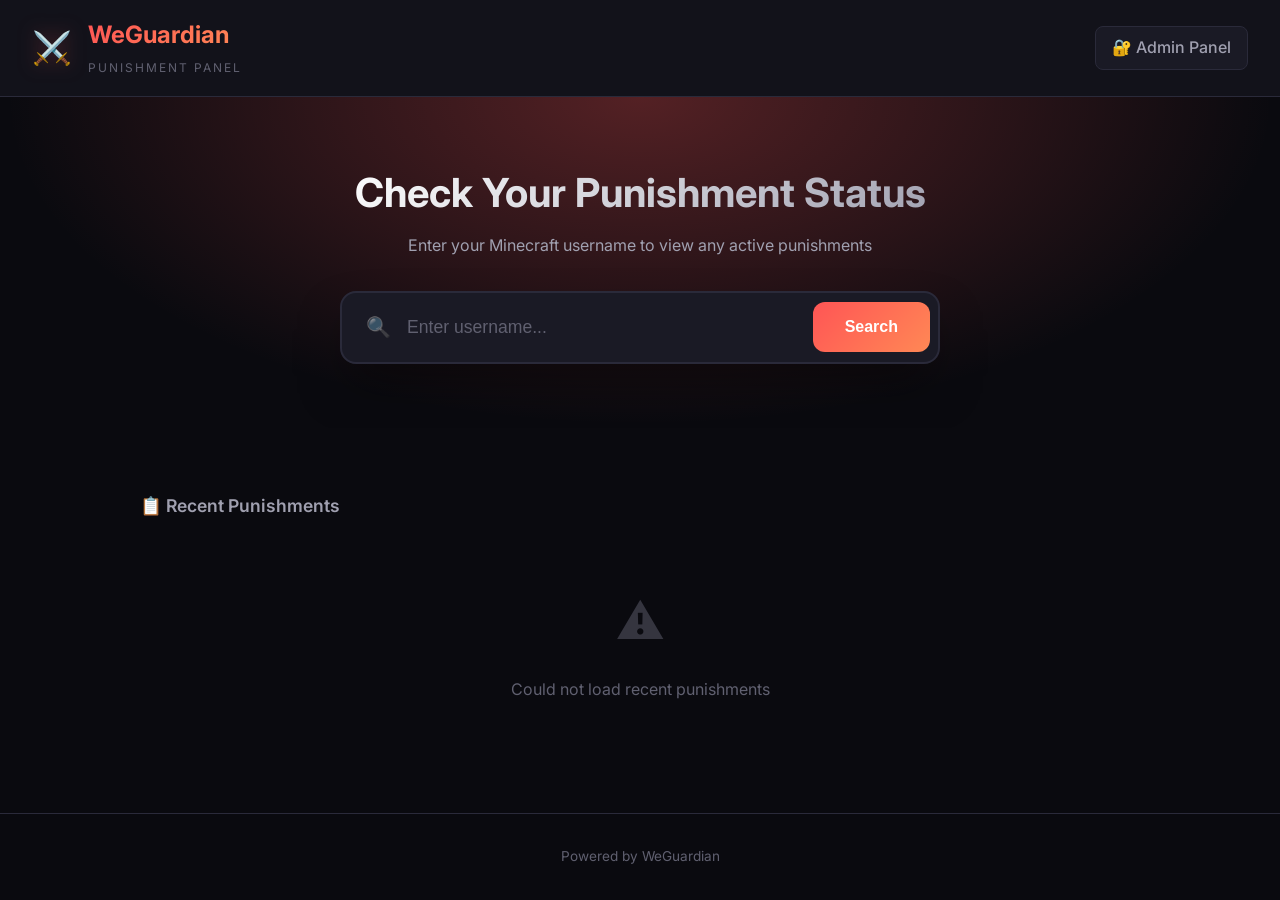
==== src/main/resources/web/index.html @ 6aa9f34b "Add decompiled WeGuardian source" ====
<!DOCTYPE html>
<html lang="en">

<head>
    <meta charset="UTF-8">
    <meta name="viewport" content="width=device-width, initial-scale=1.0">
    <title>WeGuardian - Punishment Panel</title>
    <link rel="stylesheet" href="styles.css">
    <link href="https://fonts.googleapis.com/css2?family=Inter:wght@300;400;500;600;700&display=swap" rel="stylesheet">
</head>

<body>
    <div class="app">
        <header class="header">
            <div class="header-content">
                <div class="logo">
                    <div class="logo-icon">⚔️</div>
                    <div class="logo-text">
                        <h1 id="server-name">WeGuardian</h1>
                        <span class="subtitle">Punishment Panel</span>
                    </div>
                </div>
                <nav class="nav">
                    <a href="admin.html" class="nav-link admin-link">🔐 Admin Panel</a>
                </nav>
            </div>
        </header>

        <main class="main">
            <section class="hero">
                <div class="hero-bg"></div>
                <div class="hero-content">
                    <h2>Check Your Punishment Status</h2>
                    <p>Enter your Minecraft username to view any active punishments</p>

                    <div class="search-container">
                        <div class="search-box">
                            <span class="search-icon">🔍</span>
                            <input type="text" id="username-input" placeholder="Enter username..." autocomplete="off">
                            <button id="search-btn" class="btn-primary">Search</button>
                        </div>
                    </div>
                </div>
            </section>

            <section class="recent-section" id="recent-section">
                <div class="container">
                    <div class="section-header">
                        <h3>📋 Recent Punishments</h3>
                    </div>
                    <div class="punishments-grid" id="recent-punishments">
                        <div class="loading-inline">
                            <div class="loader-small"></div>
                            <span>Loading recent punishments...</span>
                        </div>
                    </div>
                </div>
            </section>

            <section class="results" id="results-section" style="display: none;">
                <div class="container">
                    <div class="player-card" id="player-card">
                        <div class="player-avatar">
                            <img id="player-avatar" src="" alt="Player Avatar">
                        </div>
                        <div class="player-info">
                            <h3 id="player-name">Username</h3>
                            <span class="player-uuid" id="player-uuid">UUID</span>
                        </div>
                        <div class="player-status" id="player-status">
                            <span class="status-badge clean">✓ Clean Record</span>
                        </div>
                    </div>

                    <div class="section-header">
                        <h3>🚫 Active Punishments</h3>
                    </div>
                    <div class="punishments-grid" id="active-punishments">
                        <div class="empty-state">
                            <span class="empty-icon">✨</span>
                            <p>No active punishments</p>
                        </div>
                    </div>

                    <div class="section-header">
                        <h3>📜 Punishment History</h3>
                    </div>
                    <div class="punishments-list" id="punishment-history">
                        <div class="empty-state">
                            <span class="empty-icon">📭</span>
                            <p>No punishment history</p>
                        </div>
                    </div>

                    <button class="btn-secondary" onclick="backToHome()" style="margin-top: 2rem;">
                        ← Back to Recent Punishments
                    </button>
                </div>
            </section>

            <section class="loading" id="loading-section" style="display: none;">
                <div class="loader"></div>
                <p>Loading punishments...</p>
            </section>

            <section class="error-section" id="error-section" style="display: none;">
                <div class="error-content">
                    <span class="error-icon">❌</span>
                    <h3 id="error-title">Error</h3>
                    <p id="error-message">Something went wrong</p>
                    <button class="btn-secondary" onclick="hideError()">Try Again</button>
                </div>
            </section>
        </main>

        <footer class="footer">
            <p id="footer-text">Powered by WeGuardian</p>
        </footer>
    </div>

    <script src="app.js"></script>
</body>

</html>
---- src/main/resources/web/styles.css ----
:root {
    --bg-primary: #0a0a0f;
    --bg-secondary: #12121a;
    --bg-card: #1a1a25;
    --bg-card-hover: #22222f;
    --accent: #ff5555;
    --accent-glow: rgba(255, 85, 85, 0.3);
    --text-primary: #ffffff;
    --text-secondary: #a0a0b0;
    --text-muted: #606070;
    --border: #2a2a3a;
    --success: #55ff88;
    --warning: #ffaa55;
    --danger: #ff5555;
    --info: #5588ff;
    --gradient-1: linear-gradient(135deg, #ff5555 0%, #ff8855 100%);
    --gradient-2: linear-gradient(135deg, #5555ff 0%, #8855ff 100%);
    --shadow-lg: 0 25px 50px -12px rgba(0, 0, 0, 0.5);
    --shadow-glow: 0 0 40px rgba(255, 85, 85, 0.15);
}

* {
    margin: 0;
    padding: 0;
    box-sizing: border-box;
}

body {
    font-family: 'Inter', -apple-system, BlinkMacSystemFont, sans-serif;
    background: var(--bg-primary);
    color: var(--text-primary);
    min-height: 100vh;
    line-height: 1.6;
}

.app {
    min-height: 100vh;
    display: flex;
    flex-direction: column;
}



.header {
    background: var(--bg-secondary);
    border-bottom: 1px solid var(--border);
    padding: 1rem 2rem;
    position: sticky;
    top: 0;
    z-index: 100;
    backdrop-filter: blur(10px);
}

.header-content {
    max-width: 1400px;
    margin: 0 auto;
    display: flex;
    justify-content: space-between;
    align-items: center;
}

.logo {
    display: flex;
    align-items: center;
    gap: 1rem;
}

.logo-icon {
    font-size: 2rem;
    filter: drop-shadow(0 0 10px var(--accent-glow));
}

.logo-text h1 {
    font-size: 1.5rem;
    font-weight: 700;
    background: var(--gradient-1);
    -webkit-background-clip: text;
    -webkit-text-fill-color: transparent;
    background-clip: text;
}

.logo-text .subtitle {
    font-size: 0.75rem;
    color: var(--text-muted);
    text-transform: uppercase;
    letter-spacing: 2px;
}

.nav {
    display: flex;
    gap: 1rem;
}

.nav-link {
    color: var(--text-secondary);
    text-decoration: none;
    padding: 0.5rem 1rem;
    border-radius: 8px;
    transition: all 0.3s ease;
    font-weight: 500;
}

.nav-link:hover {
    color: var(--text-primary);
    background: var(--bg-card);
}

.admin-link {
    background: var(--bg-card);
    border: 1px solid var(--border);
}

.admin-link:hover {
    border-color: var(--accent);
    box-shadow: 0 0 20px var(--accent-glow);
}



.hero {
    position: relative;
    padding: 4rem 2rem;
    text-align: center;
    overflow: hidden;
}

.hero-bg {
    position: absolute;
    inset: 0;
    background: radial-gradient(ellipse at 50% 0%, var(--accent-glow) 0%, transparent 70%);
    pointer-events: none;
}

.hero-content {
    position: relative;
    max-width: 600px;
    margin: 0 auto;
}

.hero h2 {
    font-size: 2.5rem;
    font-weight: 700;
    margin-bottom: 0.5rem;
    background: linear-gradient(135deg, var(--text-primary) 0%, var(--text-secondary) 100%);
    -webkit-background-clip: text;
    -webkit-text-fill-color: transparent;
    background-clip: text;
}

.hero p {
    color: var(--text-secondary);
    margin-bottom: 2rem;
}

.search-container {
    perspective: 1000px;
}

.search-box {
    display: flex;
    align-items: center;
    background: var(--bg-card);
    border: 2px solid var(--border);
    border-radius: 16px;
    padding: 0.5rem;
    transition: all 0.3s ease;
    box-shadow: var(--shadow-lg);
}

.search-box:focus-within {
    border-color: var(--accent);
    box-shadow: var(--shadow-glow);
    transform: translateY(-2px);
}

.search-icon {
    padding: 0 1rem;
    font-size: 1.25rem;
    opacity: 0.5;
}

.search-box input {
    flex: 1;
    background: none;
    border: none;
    color: var(--text-primary);
    font-size: 1.1rem;
    padding: 1rem 0;
    outline: none;
}

.search-box input::placeholder {
    color: var(--text-muted);
}

.btn-primary {
    background: var(--gradient-1);
    color: white;
    border: none;
    padding: 1rem 2rem;
    border-radius: 12px;
    font-size: 1rem;
    font-weight: 600;
    cursor: pointer;
    transition: all 0.3s ease;
}

.btn-primary:hover {
    transform: scale(1.05);
    box-shadow: 0 0 30px var(--accent-glow);
}

.btn-primary:active {
    transform: scale(0.98);
}

.btn-secondary {
    background: var(--bg-card);
    color: var(--text-primary);
    border: 1px solid var(--border);
    padding: 0.75rem 1.5rem;
    border-radius: 10px;
    font-size: 0.9rem;
    font-weight: 500;
    cursor: pointer;
    transition: all 0.3s ease;
}

.btn-secondary:hover {
    background: var(--bg-card-hover);
    border-color: var(--accent);
}



.results {
    padding: 2rem;
    animation: fadeInUp 0.5s ease;
}

@keyframes fadeInUp {
    from {
        opacity: 0;
        transform: translateY(20px);
    }

    to {
        opacity: 1;
        transform: translateY(0);
    }
}

.container {
    max-width: 1000px;
    margin: 0 auto;
}

.player-card {
    display: flex;
    align-items: center;
    gap: 1.5rem;
    background: var(--bg-card);
    border: 1px solid var(--border);
    border-radius: 20px;
    padding: 1.5rem 2rem;
    margin-bottom: 2rem;
    box-shadow: var(--shadow-lg);
}

.player-avatar {
    width: 80px;
    height: 80px;
    border-radius: 16px;
    overflow: hidden;
    background: var(--bg-secondary);
    border: 3px solid var(--border);
}

.player-avatar img {
    width: 100%;
    height: 100%;
    object-fit: cover;
}

.player-info {
    flex: 1;
}

.player-info h3 {
    font-size: 1.5rem;
    font-weight: 600;
}

.player-uuid {
    font-size: 0.8rem;
    color: var(--text-muted);
    font-family: monospace;
}

.status-badge {
    padding: 0.5rem 1rem;
    border-radius: 50px;
    font-size: 0.85rem;
    font-weight: 600;
}

.status-badge.clean {
    background: rgba(85, 255, 136, 0.15);
    color: var(--success);
    border: 1px solid rgba(85, 255, 136, 0.3);
}

.status-badge.punished {
    background: rgba(255, 85, 85, 0.15);
    color: var(--danger);
    border: 1px solid rgba(255, 85, 85, 0.3);
}

.section-header {
    display: flex;
    align-items: center;
    gap: 0.5rem;
    margin: 2rem 0 1rem;
}

.section-header h3 {
    font-size: 1.1rem;
    font-weight: 600;
    color: var(--text-secondary);
}

.punishments-grid {
    display: grid;
    gap: 1rem;
}

.punishment-card {
    background: var(--bg-card);
    border: 1px solid var(--border);
    border-radius: 16px;
    padding: 1.5rem;
    transition: all 0.3s ease;
}

.punishment-card:hover {
    background: var(--bg-card-hover);
    transform: translateY(-2px);
    box-shadow: var(--shadow-lg);
}

.punishment-card.ban {
    border-left: 4px solid var(--danger);
}

.punishment-card.mute {
    border-left: 4px solid var(--warning);
}

.punishment-card.kick {
    border-left: 4px solid var(--info);
}

.punishment-header {
    display: flex;
    justify-content: space-between;
    align-items: flex-start;
    margin-bottom: 1rem;
}

.punishment-type {
    display: flex;
    align-items: center;
    gap: 0.5rem;
}

.punishment-icon {
    font-size: 1.5rem;
}

.punishment-label {
    font-size: 1.1rem;
    font-weight: 600;
}

.punishment-active {
    font-size: 0.75rem;
    padding: 0.25rem 0.75rem;
    border-radius: 50px;
    background: rgba(255, 85, 85, 0.2);
    color: var(--danger);
}

.punishment-expired {
    font-size: 0.75rem;
    padding: 0.25rem 0.75rem;
    border-radius: 50px;
    background: rgba(100, 100, 120, 0.2);
    color: var(--text-muted);
}

.punishment-reason {
    color: var(--text-secondary);
    margin-bottom: 1rem;
    font-style: italic;
}

.punishment-meta {
    display: flex;
    flex-wrap: wrap;
    gap: 1.5rem;
    font-size: 0.85rem;
    color: var(--text-muted);
}

.punishment-meta-item {
    display: flex;
    align-items: center;
    gap: 0.5rem;
}

.empty-state {
    text-align: center;
    padding: 3rem;
    color: var(--text-muted);
}

.empty-icon {
    font-size: 3rem;
    display: block;
    margin-bottom: 1rem;
    opacity: 0.5;
}

.recent-section {
    padding: 2rem;
}

.recent-section .container {
    max-width: 1000px;
    margin: 0 auto;
}

.loading-inline {
    display: flex;
    align-items: center;
    justify-content: center;
    gap: 1rem;
    padding: 2rem;
    color: var(--text-secondary);
}

.loader-small {
    width: 24px;
    height: 24px;
    border: 3px solid var(--border);
    border-top-color: var(--accent);
    border-radius: 50%;
    animation: spin 1s linear infinite;
}

.punishment-target {
    margin-bottom: 0.5rem;
    color: var(--text-primary);
}



.loading {
    display: flex;
    flex-direction: column;
    align-items: center;
    justify-content: center;
    padding: 4rem;
    color: var(--text-secondary);
}

.loader {
    width: 50px;
    height: 50px;
    border: 4px solid var(--border);
    border-top-color: var(--accent);
    border-radius: 50%;
    animation: spin 1s linear infinite;
    margin-bottom: 1rem;
}

@keyframes spin {
    to {
        transform: rotate(360deg);
    }
}



.error-section {
    padding: 4rem 2rem;
}

.error-content {
    max-width: 400px;
    margin: 0 auto;
    text-align: center;
    background: var(--bg-card);
    border: 1px solid rgba(255, 85, 85, 0.3);
    border-radius: 20px;
    padding: 3rem;
}

.error-icon {
    font-size: 4rem;
    display: block;
    margin-bottom: 1rem;
}

.error-content h3 {
    font-size: 1.5rem;
    margin-bottom: 0.5rem;
}

.error-content p {
    color: var(--text-secondary);
    margin-bottom: 1.5rem;
}



.footer {
    margin-top: auto;
    padding: 2rem;
    text-align: center;
    color: var(--text-muted);
    font-size: 0.85rem;
    border-top: 1px solid var(--border);
}



.admin-section {
    padding: 2rem;
    max-width: 800px;
    margin: 0 auto;
}

.admin-header {
    margin-bottom: 2rem;
}

.admin-header h2 {
    font-size: 1.75rem;
    margin-bottom: 0.5rem;
}

.admin-header p {
    color: var(--text-secondary);
}

.admin-form {
    background: var(--bg-card);
    border: 1px solid var(--border);
    border-radius: 20px;
    padding: 2rem;
    margin-bottom: 2rem;
}

.form-group {
    margin-bottom: 1.5rem;
}

.form-group label {
    display: block;
    margin-bottom: 0.5rem;
    font-weight: 500;
    color: var(--text-secondary);
}

.form-group input,
.form-group select,
.form-group textarea {
    width: 100%;
    padding: 1rem;
    background: var(--bg-secondary);
    border: 1px solid var(--border);
    border-radius: 10px;
    color: var(--text-primary);
    font-size: 1rem;
    transition: all 0.3s ease;
}

.form-group input:focus,
.form-group select:focus,
.form-group textarea:focus {
    outline: none;
    border-color: var(--accent);
    box-shadow: 0 0 0 3px var(--accent-glow);
}

.form-row {
    display: grid;
    grid-template-columns: 1fr 1fr;
    gap: 1rem;
}

.api-key-section {
    background: var(--bg-card);
    border: 1px solid var(--border);
    border-radius: 20px;
    padding: 2rem;
    margin-bottom: 2rem;
}

.api-key-input {
    display: flex;
    gap: 1rem;
}

.api-key-input input {
    flex: 1;
}

@media (max-width: 768px) {
    .header-content {
        flex-direction: column;
        gap: 1rem;
    }

    .hero h2 {
        font-size: 1.75rem;
    }

    .search-box {
        flex-direction: column;
        padding: 1rem;
    }

    .search-box input {
        width: 100%;
        text-align: center;
    }

    .btn-primary {
        width: 100%;
    }

    .player-card {
        flex-direction: column;
        text-align: center;
    }

    .punishment-meta {
        flex-direction: column;
        gap: 0.5rem;
    }

    .form-row {
        grid-template-columns: 1fr;
    }
}
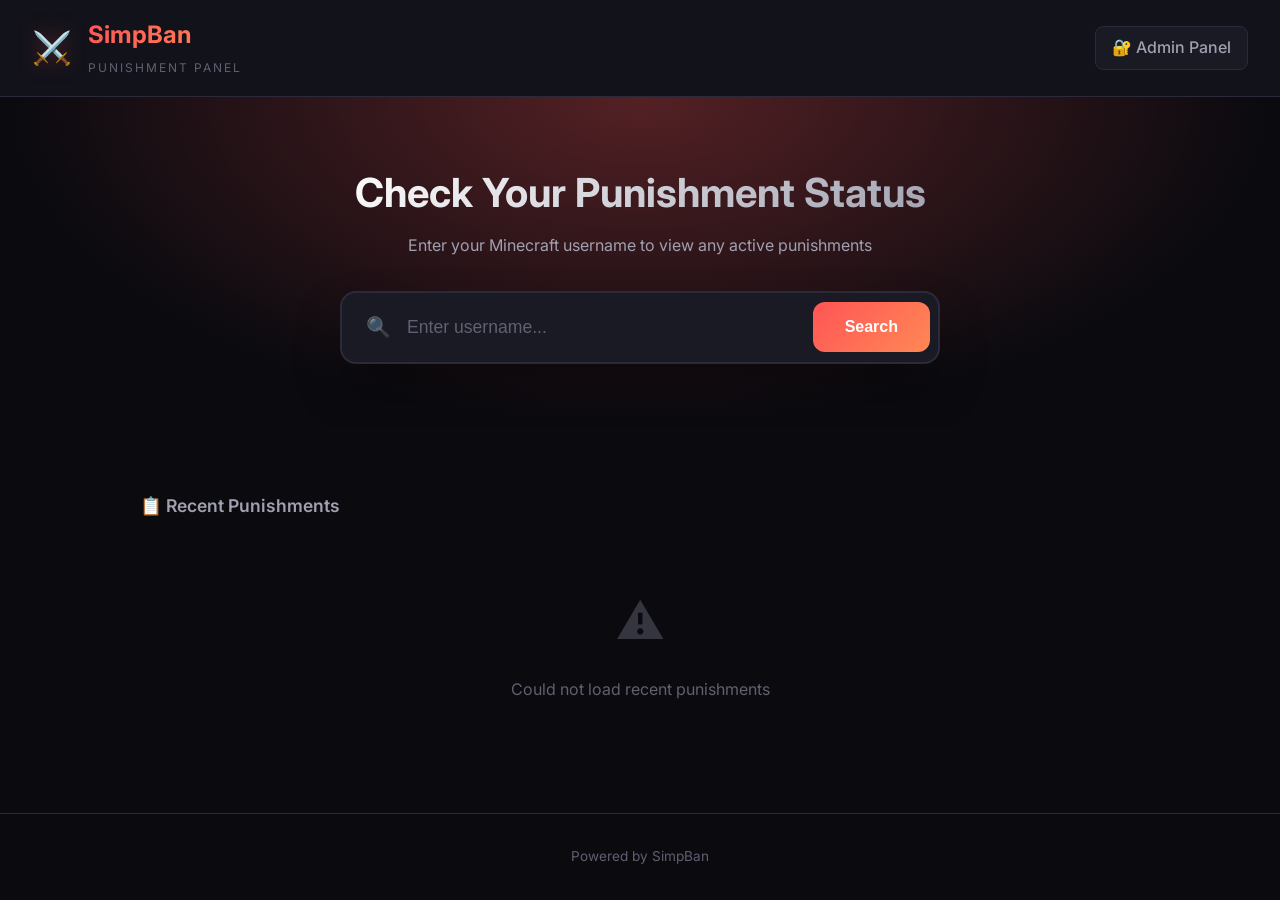
==== commit ffd0be29: "Rename plugin to SimpBan" ====
--- a/src/main/resources/web/index.html
+++ b/src/main/resources/web/index.html
@@ -4,7 +4,7 @@
 <head>
     <meta charset="UTF-8">
     <meta name="viewport" content="width=device-width, initial-scale=1.0">
-    <title>WeGuardian - Punishment Panel</title>
+    <title>SimpBan - Punishment Panel</title>
     <link rel="stylesheet" href="styles.css">
     <link href="https://fonts.googleapis.com/css2?family=Inter:wght@300;400;500;600;700&display=swap" rel="stylesheet">
 </head>
@@ -16,7 +16,7 @@
                 <div class="logo">
                     <div class="logo-icon">⚔️</div>
                     <div class="logo-text">
-                        <h1 id="server-name">WeGuardian</h1>
+                        <h1 id="server-name">SimpBan</h1>
                         <span class="subtitle">Punishment Panel</span>
                     </div>
                 </div>
@@ -114,7 +114,7 @@
         </main>
 
         <footer class="footer">
-            <p id="footer-text">Powered by WeGuardian</p>
+            <p id="footer-text">Powered by SimpBan</p>
         </footer>
     </div>
 
